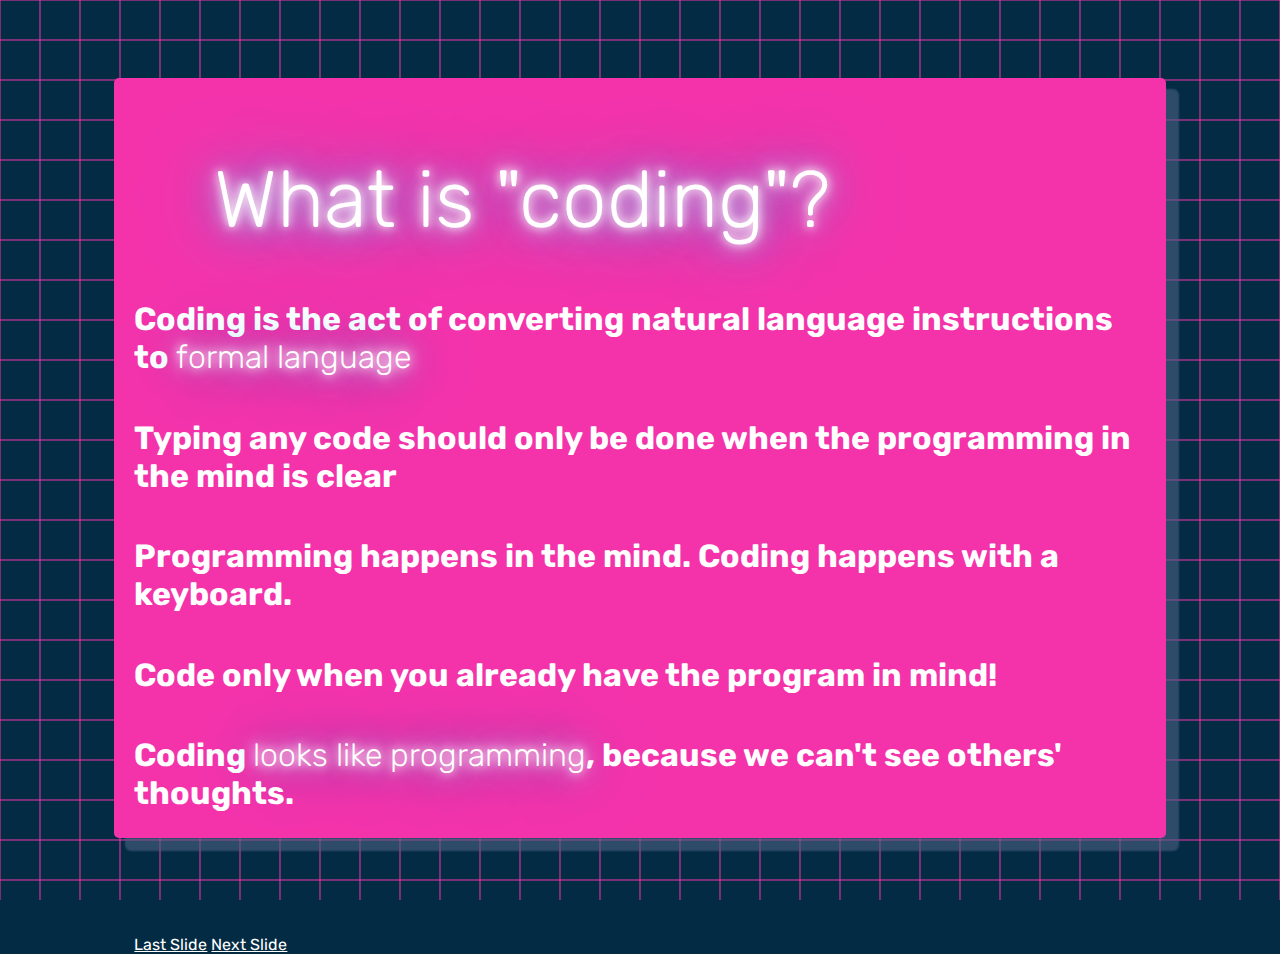
==== what-is-coding.html @ a4d8dcf3 "🗺🏵 Updated with Glitch" ====
<!DOCTYPE html>
<html lang="en">
  <head>
    <title>Hello!</title>
    <meta charset="utf-8">
    <meta http-equiv="X-UA-Compatible" content="IE=edge">
    <meta name="viewport" content="width=device-width, initial-scale=1">
    
    <!-- import the webpage's stylesheet -->
    <link rel="stylesheet" href="/style.css">
    
    <!-- import the webpage's javascript file -->
    <script src="/script.js" defer></script>
  </head>  
  <body>
    <div class="slide">
      <div class="content">
        <h1 class="neon">What is "coding"?</h1>
        <article>
          <h4>Coding is the act of converting natural language instructions to <span class="neon">formal language</span></h4>
          <h4>Typing any code should only be done when the programming in the mind is clear</h4>
          <h4>
            Programming happens in the mind. Coding happens with a keyboard.
          </h4>
          <h4>
            Code only when you already have the program in mind!
          </h4>
          <h4>
            Coding <span class="neon">looks like programming</span>, because we can't see others' thoughts.
          </h4>
          <h4>
            &nbsp;
          </h4>
        </article>
        <p>
          <a href="/what-is-programming.html">Last Slide</a>
          <a href="/how-to-create-programs.html">Next Slide</a>
        </p>
      </div>
    </div>

    <!-- include the Glitch button to show what the webpage is about and
          to make it easier for folks to view source and remix -->
    <div class="glitchButton" style="position:fixed;top:20px;right:20px;"></div>
    <script src="https://button.glitch.me/button.js"></script>
  </body>
</html>
---- style.css ----
/* CSS files add styling rules to your content */
@import url('https://fonts.googleapis.com/css?family=Rubik&display=swap');

html {
  height: 100%;
}

body {
  font-family: "Rubik", "Helvetica Neue", helvetica, arial, sans-serif;
  color: #fff;
  height: 100%;
  background-color: #032b43;
  background-image: url(grid.svg);
  background-repeat: no-repeat;
  overflow: hidden;
}

h1 {
  font-size: 5em;
}

h2 {
  font-size: 4em;
}

h3 {
  font-size: 3em;
}

h4 {
  font-size: 2em;
}
a {
  color: #fff;
}

.slide {
  width: 100%;
  height: 100%;
  display: flex;
  justify-content: center;
  align-items: center;
}

.content {
  width: 80%;
  height: 80%;
  background-color: #f433ab;
  border-radius: 5px;
  padding: 20px;
  box-shadow: 12px 12px 2px 1px rgba(76, 96, 133, .6);
}

.neon {
  font-weight: 300;
  color: #fff;
  text-shadow:
    0 0 10px #fff,
    0 0 20px #fff,
    0 0 40px #39a0ed,
    0 0 80px #39a0ed;

}

.content h1 {
  margin-left:1em;
}
.content section {
  margin-left: 17em;
}
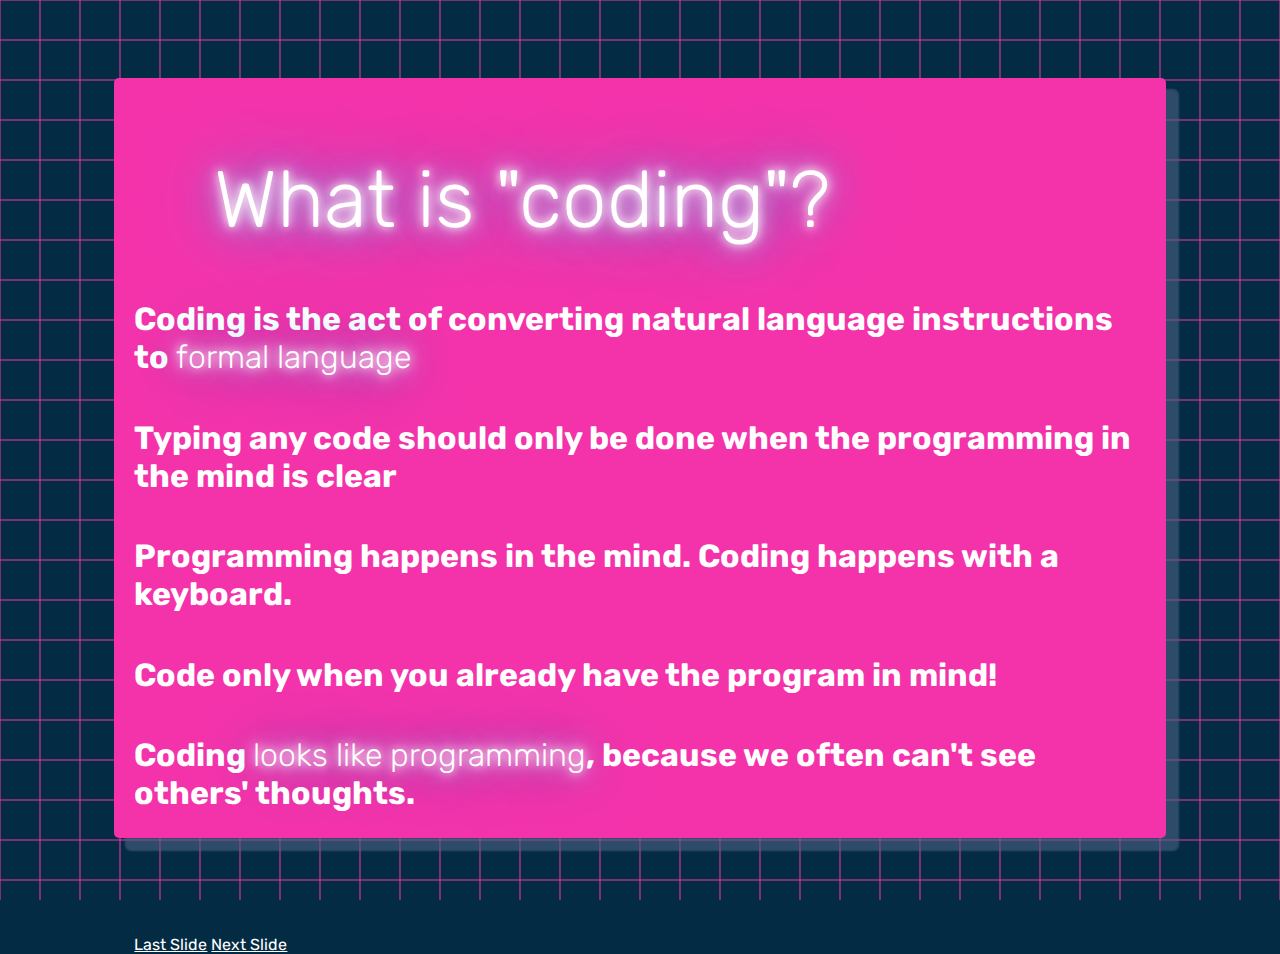
==== commit 44b0fc6d: "👝🏖 Updated with Glitch" ====
--- a/what-is-coding.html
+++ b/what-is-coding.html
@@ -26,7 +26,7 @@
             Code only when you already have the program in mind!
           </h4>
           <h4>
-            Coding <span class="neon">looks like programming</span>, because we can't see others' thoughts.
+            Coding <span class="neon">looks like programming</span>, because we often can't see others' thoughts.
           </h4>
           <h4>
             &nbsp;
